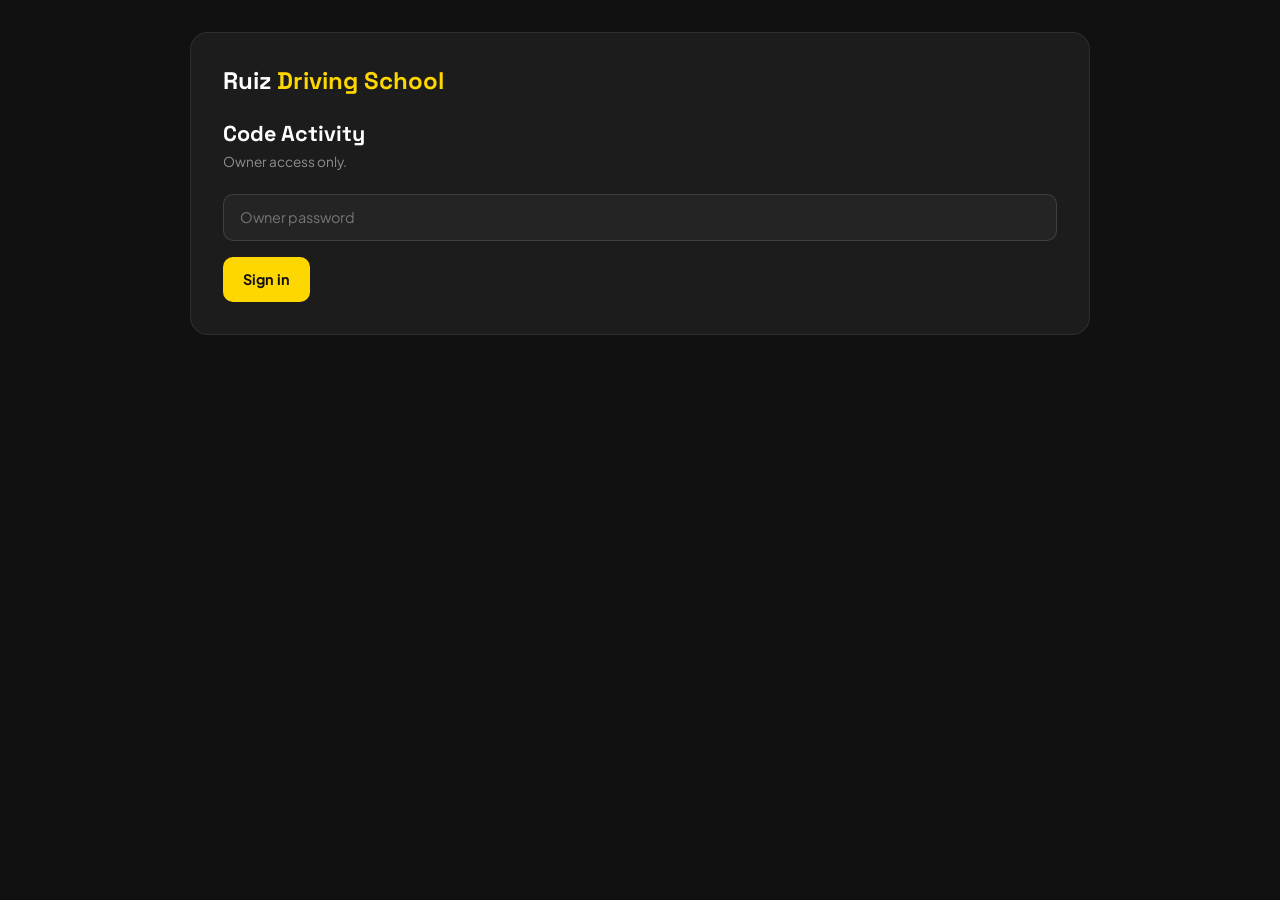
==== admin.html @ adab2044 "Replace the shared password with per-instructor codes checked server side The old gate could not do " ====
<!DOCTYPE html>
<html lang="en">
<head>
    <meta charset="UTF-8" />
    <meta name="viewport" content="width=device-width, initial-scale=1.0" />
    <meta name="robots" content="noindex, nofollow" />
    <title>Code Activity &middot; Ruiz Driving School</title>
    <link rel="preconnect" href="https://fonts.googleapis.com" />
    <link href="https://fonts.googleapis.com/css2?family=Plus+Jakarta+Sans:wght@400;500;600;700;800&family=Space+Grotesk:wght@700;800&display=swap" rel="stylesheet" />
    <style>
        :root {
            --yellow: #FFD700; --green: #22c55e; --red: #E31C25;
            --dark: #111111; --dark-2: #1c1c1c; --white: #ffffff;
            --radius: 10px; --radius-lg: 18px;
        }
        * { box-sizing: border-box; margin: 0; padding: 0; }
        body {
            background: var(--dark); color: var(--white); min-height: 100vh;
            font-family: 'Plus Jakarta Sans', -apple-system, sans-serif;
            padding: 2rem 1.25rem;
        }
        .wrap { max-width: 900px; margin: 0 auto; }
        .card {
            background: var(--dark-2); border: 1px solid rgba(255,255,255,0.08);
            border-radius: var(--radius-lg); padding: 2rem;
        }
        .brand { font-family: 'Space Grotesk', sans-serif; font-weight: 800; font-size: 1.5rem; }
        .brand span { color: var(--yellow); }
        h1 { font-family: 'Space Grotesk', sans-serif; font-size: 1.35rem; margin: 1.5rem 0 0.35rem; }
        .sub { color: rgba(255,255,255,0.5); font-size: 0.85rem; margin-bottom: 1.5rem; }
        input, select, button {
            font-family: inherit; font-size: 0.9rem;
        }
        input, select {
            width: 100%; padding: 0.85rem 1rem; border-radius: var(--radius);
            border: 1px solid rgba(255,255,255,0.12); background: rgba(255,255,255,0.04);
            color: var(--white);
        }
        select { width: auto; padding: 0.5rem 0.75rem; }
        button {
            padding: 0.85rem 1.25rem; border-radius: var(--radius); border: none;
            background: var(--yellow); color: var(--dark); font-weight: 700; cursor: pointer;
        }
        button.ghost {
            background: transparent; color: rgba(255,255,255,0.7);
            border: 1px solid rgba(255,255,255,0.15); font-weight: 600;
        }
        button:disabled { opacity: 0.55; cursor: default; }
        .row { display: flex; gap: 0.75rem; align-items: center; flex-wrap: wrap; }
        .err { color: #ff8b8b; font-size: 0.82rem; margin-top: 0.6rem; }
        .note {
            background: rgba(255,215,0,0.07); border: 1px solid rgba(255,215,0,0.25);
            border-radius: var(--radius); padding: 0.85rem 1rem; font-size: 0.85rem;
            color: rgba(255,255,255,0.8); margin-bottom: 1.25rem;
        }
        table { width: 100%; border-collapse: collapse; margin-top: 1rem; }
        th, td {
            text-align: left; padding: 0.75rem 0.6rem; font-size: 0.86rem;
            border-bottom: 1px solid rgba(255,255,255,0.07);
        }
        th {
            font-size: 0.7rem; text-transform: uppercase; letter-spacing: 1px;
            color: rgba(255,255,255,0.4); font-weight: 700;
        }
        td.num { font-variant-numeric: tabular-nums; }
        tr.flagged td { background: rgba(227,28,37,0.07); }
        .badge {
            display: inline-block; padding: 0.15rem 0.5rem; border-radius: 999px;
            font-size: 0.7rem; font-weight: 700; margin-left: 0.4rem;
        }
        .badge.warn { background: rgba(227,28,37,0.2); color: #ff9b9b; }
        .places { color: rgba(255,255,255,0.45); font-size: 0.78rem; margin-top: 0.2rem; }
        .empty { color: rgba(255,255,255,0.45); font-size: 0.88rem; padding: 1.5rem 0; }
        h2 {
            font-size: 0.78rem; text-transform: uppercase; letter-spacing: 1.2px;
            color: rgba(255,255,255,0.45); margin: 2rem 0 0.25rem;
        }
        .foot { color: rgba(255,255,255,0.3); font-size: 0.75rem; margin-top: 2rem; }
        [hidden] { display: none !important; }
    </style>
</head>
<body>
<div class="wrap">

    <!-- Sign in -->
    <div id="screen-login" class="card">
        <div class="brand">Ruiz <span>Driving School</span></div>
        <h1>Code Activity</h1>
        <p class="sub">Owner access only.</p>
        <input type="password" id="pw" placeholder="Owner password" autocomplete="off" />
        <p id="login-err" class="err" hidden></p>
        <div class="row" style="margin-top:1rem">
            <button id="signin">Sign in</button>
        </div>
    </div>

    <!-- Dashboard -->
    <div id="screen-data" class="card" hidden>
        <div class="row" style="justify-content:space-between">
            <div>
                <div class="brand">Ruiz <span>Driving School</span></div>
                <h1 style="margin-bottom:0">Code Activity</h1>
            </div>
            <div class="row">
                <select id="days">
                    <option value="7">Last 7 days</option>
                    <option value="30" selected>Last 30 days</option>
                    <option value="90">Last 90 days</option>
                </select>
                <button class="ghost" id="refresh">Refresh</button>
            </div>
        </div>

        <div id="store-note" class="note" hidden></div>

        <h2>Instructors</h2>
        <div id="people-wrap"></div>

        <h2>Failed attempts</h2>
        <div id="fail-wrap"></div>

        <p class="foot" id="foot"></p>
    </div>

</div>

<script>
(function () {
    var $ = function (id) { return document.getElementById(id); };

    function fmtWhen(ts) {
        if (!ts) return '—';
        var d = new Date(ts), now = Date.now(), diff = now - ts;
        if (diff < 3600e3) return Math.max(1, Math.round(diff / 60e3)) + 'm ago';
        if (diff < 86400e3) return Math.round(diff / 3600e3) + 'h ago';
        if (diff < 7 * 86400e3) return Math.round(diff / 86400e3) + 'd ago';
        return d.toLocaleDateString();
    }

    function esc(s) {
        return String(s == null ? '' : s).replace(/[&<>"']/g, function (c) {
            return { '&': '&amp;', '<': '&lt;', '>': '&gt;', '"': '&quot;', "'": '&#39;' }[c];
        });
    }

    function renderPeople(people) {
        if (!people.length) {
            $('people-wrap').innerHTML = '<p class="empty">No logins recorded in this period.</p>';
            return;
        }
        var rows = people.map(function (p) {
            // `flagged` is decided server side, on distinct towns rather than
            // distinct IPs, so a home connection that rotates its address does
            // not look like a shared code.
            return '<tr class="' + (p.flagged ? 'flagged' : '') + '">' +
                '<td>' + esc(p.who) + (p.flagged ? '<span class="badge warn">check</span>' : '') + '</td>' +
                '<td class="num">' + p.logins + '</td>' +
                '<td class="num">' + p.townCount + '</td>' +
                '<td class="num">' + p.ipCount + '</td>' +
                '<td>' + esc(p.lastPlace || '—') + '<div class="places">' +
                    esc(p.locations.slice(0, 4).join(' · ')) +
                    (p.locations.length > 4 ? ' +' + (p.locations.length - 4) + ' more' : '') +
                '</div></td>' +
                '<td>' + fmtWhen(p.lastSeen) + '</td>' +
            '</tr>';
        }).join('');
        $('people-wrap').innerHTML =
            '<table><thead><tr><th>Instructor</th><th>Logins</th><th>Towns</th><th>Networks</th>' +
            '<th>Seen from</th><th>Last seen</th></tr></thead><tbody>' + rows + '</tbody></table>' +
            '<p class="places" style="margin-top:0.75rem">' +
            '&ldquo;Towns&rdquo; is how many different places a code was used from, and drives the ' +
            '<strong>check</strong> flag. &ldquo;Networks&rdquo; counts distinct connections &mdash; ' +
            'a high number in a single town is usually just a home connection changing address.</p>';
    }

    function renderFailures(fails) {
        if (!fails.length) {
            $('fail-wrap').innerHTML = '<p class="empty">No failed attempts.</p>';
            return;
        }
        var rows = fails.map(function (f) {
            var place = [f.city, f.region].filter(Boolean).join(' ') || f.country || 'unknown';
            return '<tr><td>' + esc(f.kind === 'dashboard' ? 'dashboard' : 'wrong code') + '</td>' +
                '<td>' + esc(place) + '</td><td>' + esc(f.ip || '—') + '</td>' +
                '<td>' + fmtWhen(f.ts) + '</td></tr>';
        }).join('');
        $('fail-wrap').innerHTML =
            '<table><thead><tr><th>Type</th><th>Place</th><th>IP</th><th>When</th></tr></thead><tbody>' +
            rows + '</tbody></table>';
    }

    async function load() {
        $('refresh').disabled = true;
        try {
            var res = await fetch('/api/admin-logs?days=' + $('days').value, { credentials: 'same-origin' });
            if (res.status === 401) { show('login'); $('login-err').textContent = 'Session expired. Sign in again.'; $('login-err').hidden = false; return; }
            if (!res.ok) throw new Error('load failed');
            var data = await res.json();

            if (data.configured === false) {
                $('store-note').textContent = data.note || 'Log store not configured.';
                $('store-note').hidden = false;
            } else {
                $('store-note').hidden = true;
            }
            renderPeople(data.people || []);
            renderFailures(data.failures || []);
            $('foot').textContent = 'Logins are recorded with an approximate location, kept for ' +
                (data.retentionDays || 90) + ' days, then deleted automatically. ' +
                'Location comes from the network address and is often only accurate to the nearest city.';
        } catch (e) {
            $('people-wrap').innerHTML = '<p class="empty">Could not load activity. Try refreshing.</p>';
        } finally {
            $('refresh').disabled = false;
        }
    }

    function show(which) {
        $('screen-login').hidden = which !== 'login';
        $('screen-data').hidden = which !== 'data';
    }

    async function signin() {
        var btn = $('signin');
        btn.disabled = true;
        $('login-err').hidden = true;
        try {
            var res = await fetch('/api/admin-login', {
                method: 'POST',
                headers: { 'Content-Type': 'application/json' },
                credentials: 'same-origin',
                body: JSON.stringify({ password: $('pw').value })
            });
            if (res.status === 429) throw new Error('Too many attempts. Wait a few minutes.');
            if (res.status === 500) throw new Error('Server not configured yet.');
            if (!res.ok) throw new Error('Incorrect password.');
            $('pw').value = '';
            show('data');
            await load();
        } catch (e) {
            $('login-err').textContent = e.message || 'Sign in failed.';
            $('login-err').hidden = false;
        } finally {
            btn.disabled = false;
        }
    }

    $('signin').addEventListener('click', signin);
    $('pw').addEventListener('keydown', function (e) { if (e.key === 'Enter') signin(); });
    $('refresh').addEventListener('click', load);
    $('days').addEventListener('change', load);

    // Already signed in from earlier in the day? Skip the password screen.
    fetch('/api/admin-logs?days=30', { credentials: 'same-origin' }).then(function (r) {
        if (r.ok) { show('data'); load(); }
    }).catch(function () {});
})();
</script>
</body>
</html>
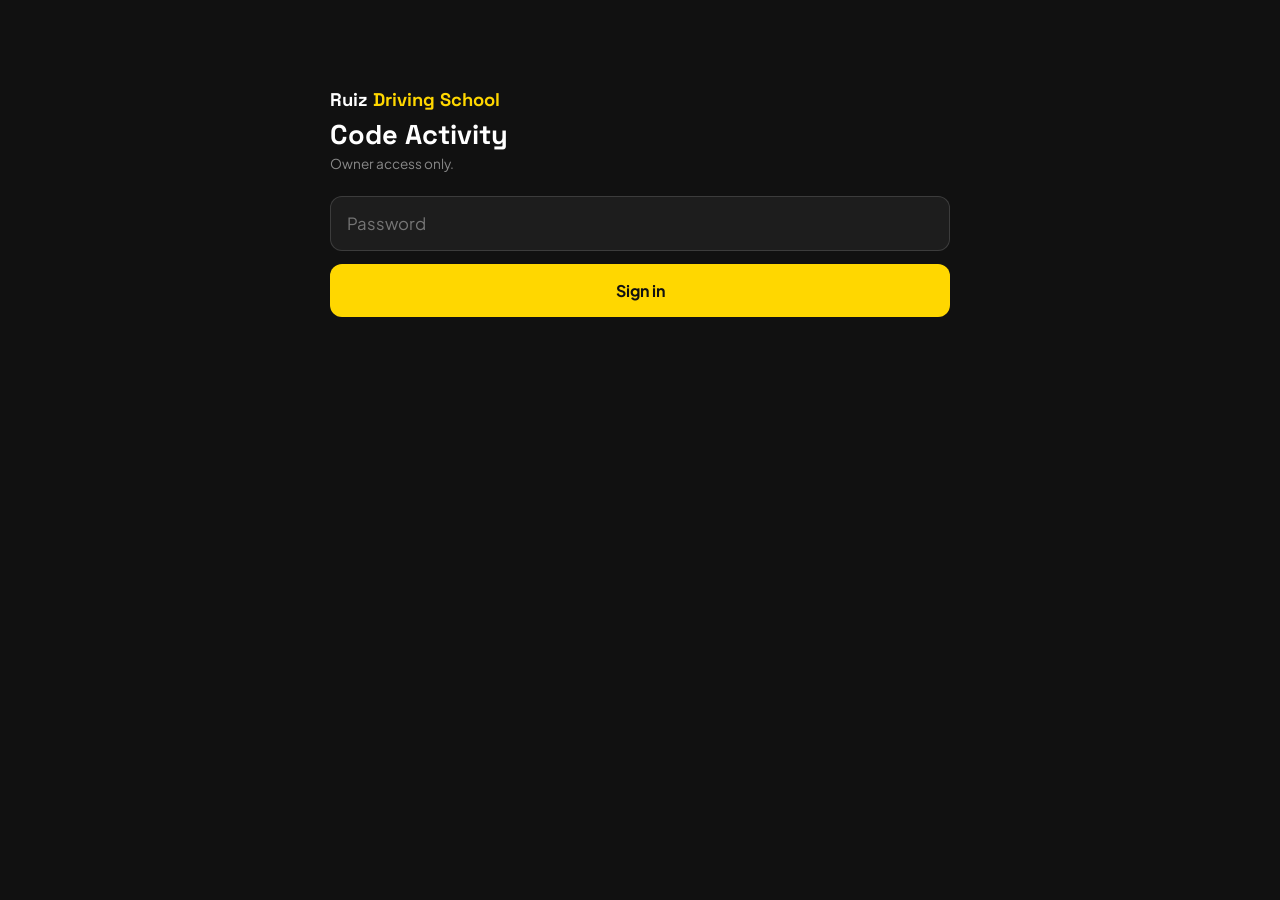
==== commit 7689b145: "Simplify the dashboard and lay it out for a phone Julio uses this on a phone, and the table did not " ====
--- a/admin.html
+++ b/admin.html
@@ -2,123 +2,131 @@
 <html lang="en">
 <head>
     <meta charset="UTF-8" />
-    <meta name="viewport" content="width=device-width, initial-scale=1.0" />
+    <meta name="viewport" content="width=device-width, initial-scale=1.0, viewport-fit=cover" />
     <meta name="robots" content="noindex, nofollow" />
-    <title>Code Activity &middot; Ruiz Driving School</title>
+    <meta name="theme-color" content="#111111" />
+    <meta name="apple-mobile-web-app-capable" content="yes" />
+    <title>Code Activity</title>
     <link rel="preconnect" href="https://fonts.googleapis.com" />
     <link href="https://fonts.googleapis.com/css2?family=Plus+Jakarta+Sans:wght@400;500;600;700;800&family=Space+Grotesk:wght@700;800&display=swap" rel="stylesheet" />
     <style>
         :root {
-            --yellow: #FFD700; --green: #22c55e; --red: #E31C25;
-            --dark: #111111; --dark-2: #1c1c1c; --white: #ffffff;
-            --radius: 10px; --radius-lg: 18px;
-        }
-        * { box-sizing: border-box; margin: 0; padding: 0; }
+            --yellow: #FFD700; --red: #E31C25;
+            --dark: #111111; --card: #1c1c1c; --white: #ffffff;
+            --line: rgba(255,255,255,0.09);
+            --dim: rgba(255,255,255,0.5);
+            --dimmer: rgba(255,255,255,0.35);
+        }
+        * { box-sizing: border-box; margin: 0; padding: 0; -webkit-tap-highlight-color: transparent; }
+        html { -webkit-text-size-adjust: 100%; }
         body {
-            background: var(--dark); color: var(--white); min-height: 100vh;
+            background: var(--dark); color: var(--white);
             font-family: 'Plus Jakarta Sans', -apple-system, sans-serif;
-            padding: 2rem 1.25rem;
-        }
-        .wrap { max-width: 900px; margin: 0 auto; }
+            padding: env(safe-area-inset-top) 1rem calc(2rem + env(safe-area-inset-bottom));
+            padding-top: 1.5rem;
+            min-height: 100vh;
+        }
+        .wrap { max-width: 620px; margin: 0 auto; }
+
+        .brand { font-family: 'Space Grotesk', sans-serif; font-weight: 800; font-size: 1.15rem; }
+        .brand span { color: var(--yellow); }
+        h1 { font-family: 'Space Grotesk', sans-serif; font-size: 1.5rem; margin-top: 0.35rem; }
+        .sub { color: var(--dim); font-size: 0.85rem; margin-top: 0.2rem; }
+
+        /* ---- sign in ---- */
+        #screen-login { margin-top: 2.5rem; }
+        input {
+            width: 100%; padding: 1rem; margin-top: 1.5rem;
+            font-family: inherit; font-size: 1.05rem;
+            border-radius: 12px; border: 1px solid rgba(255,255,255,0.14);
+            background: rgba(255,255,255,0.05); color: var(--white);
+        }
+        button {
+            font-family: inherit; font-size: 1rem; font-weight: 700;
+            border: none; border-radius: 12px; cursor: pointer;
+            background: var(--yellow); color: var(--dark);
+            padding: 1rem 1.25rem; width: 100%; margin-top: 0.85rem;
+        }
+        button:disabled { opacity: 0.5; }
+        .err { color: #ff8b8b; font-size: 0.88rem; margin-top: 0.8rem; }
+
+        /* ---- period switch ---- */
+        .head { display: flex; align-items: flex-end; justify-content: space-between; gap: 1rem; }
+        .period { display: flex; gap: 0.3rem; margin: 1.25rem 0 0.35rem; }
+        .period button {
+            width: auto; flex: 1; margin: 0; padding: 0.7rem 0.4rem;
+            font-size: 0.82rem; font-weight: 600;
+            background: rgba(255,255,255,0.05); color: rgba(255,255,255,0.6);
+            border: 1px solid var(--line);
+        }
+        .period button.on { background: var(--yellow); color: var(--dark); border-color: var(--yellow); }
+
+        /* ---- person cards ---- */
         .card {
-            background: var(--dark-2); border: 1px solid rgba(255,255,255,0.08);
-            border-radius: var(--radius-lg); padding: 2rem;
-        }
-        .brand { font-family: 'Space Grotesk', sans-serif; font-weight: 800; font-size: 1.5rem; }
-        .brand span { color: var(--yellow); }
-        h1 { font-family: 'Space Grotesk', sans-serif; font-size: 1.35rem; margin: 1.5rem 0 0.35rem; }
-        .sub { color: rgba(255,255,255,0.5); font-size: 0.85rem; margin-bottom: 1.5rem; }
-        input, select, button {
-            font-family: inherit; font-size: 0.9rem;
-        }
-        input, select {
-            width: 100%; padding: 0.85rem 1rem; border-radius: var(--radius);
-            border: 1px solid rgba(255,255,255,0.12); background: rgba(255,255,255,0.04);
-            color: var(--white);
-        }
-        select { width: auto; padding: 0.5rem 0.75rem; }
-        button {
-            padding: 0.85rem 1.25rem; border-radius: var(--radius); border: none;
-            background: var(--yellow); color: var(--dark); font-weight: 700; cursor: pointer;
-        }
-        button.ghost {
-            background: transparent; color: rgba(255,255,255,0.7);
-            border: 1px solid rgba(255,255,255,0.15); font-weight: 600;
-        }
-        button:disabled { opacity: 0.55; cursor: default; }
-        .row { display: flex; gap: 0.75rem; align-items: center; flex-wrap: wrap; }
-        .err { color: #ff8b8b; font-size: 0.82rem; margin-top: 0.6rem; }
+            background: var(--card); border: 1px solid var(--line);
+            border-left: 3px solid transparent;
+            border-radius: 14px; padding: 1rem 1.1rem; margin-top: 0.7rem;
+        }
+        .card.flag { border-left-color: var(--red); background: #231a1b; }
+        .row1 { display: flex; align-items: baseline; justify-content: space-between; gap: 0.75rem; }
+        .who { font-size: 1.15rem; font-weight: 700; }
+        .when { font-size: 1.15rem; font-weight: 700; white-space: nowrap; font-variant-numeric: tabular-nums; }
+        .row2 { display: flex; align-items: baseline; justify-content: space-between; gap: 0.75rem; margin-top: 0.15rem; }
+        .count { color: var(--dim); font-size: 0.85rem; }
+        .lbl { color: var(--dimmer); font-size: 0.72rem; text-transform: uppercase; letter-spacing: 0.8px; }
+        .places { color: var(--dim); font-size: 0.85rem; margin-top: 0.7rem; line-height: 1.45; }
+        .badge {
+            background: rgba(227,28,37,0.22); color: #ff9b9b;
+            font-size: 0.65rem; font-weight: 800; text-transform: uppercase;
+            letter-spacing: 0.8px; padding: 0.2rem 0.45rem; border-radius: 999px;
+            margin-left: 0.45rem; vertical-align: middle; white-space: nowrap;
+        }
+        .times { color: var(--dimmer); font-size: 0.8rem; margin-top: 0.35rem; }
+
+        .empty { color: var(--dim); font-size: 0.92rem; padding: 2rem 0; text-align: center; }
+        .foot { color: var(--dimmer); font-size: 0.72rem; margin-top: 1.5rem; line-height: 1.5; }
         .note {
-            background: rgba(255,215,0,0.07); border: 1px solid rgba(255,215,0,0.25);
-            border-radius: var(--radius); padding: 0.85rem 1rem; font-size: 0.85rem;
-            color: rgba(255,255,255,0.8); margin-bottom: 1.25rem;
-        }
-        table { width: 100%; border-collapse: collapse; margin-top: 1rem; }
-        th, td {
-            text-align: left; padding: 0.75rem 0.6rem; font-size: 0.86rem;
-            border-bottom: 1px solid rgba(255,255,255,0.07);
-        }
-        th {
-            font-size: 0.7rem; text-transform: uppercase; letter-spacing: 1px;
-            color: rgba(255,255,255,0.4); font-weight: 700;
-        }
-        td.num { font-variant-numeric: tabular-nums; }
-        tr.flagged td { background: rgba(227,28,37,0.07); }
-        .badge {
-            display: inline-block; padding: 0.15rem 0.5rem; border-radius: 999px;
-            font-size: 0.7rem; font-weight: 700; margin-left: 0.4rem;
-        }
-        .badge.warn { background: rgba(227,28,37,0.2); color: #ff9b9b; }
-        .places { color: rgba(255,255,255,0.45); font-size: 0.78rem; margin-top: 0.2rem; }
-        .empty { color: rgba(255,255,255,0.45); font-size: 0.88rem; padding: 1.5rem 0; }
-        h2 {
-            font-size: 0.78rem; text-transform: uppercase; letter-spacing: 1.2px;
-            color: rgba(255,255,255,0.45); margin: 2rem 0 0.25rem;
-        }
-        .foot { color: rgba(255,255,255,0.3); font-size: 0.75rem; margin-top: 2rem; }
+            background: rgba(255,215,0,0.08); border: 1px solid rgba(255,215,0,0.25);
+            border-radius: 12px; padding: 0.85rem 1rem; font-size: 0.85rem;
+            color: rgba(255,255,255,0.75); margin-top: 1rem;
+        }
         [hidden] { display: none !important; }
+
+        @media (min-width: 560px) {
+            body { padding-top: 3rem; }
+            h1 { font-size: 1.7rem; }
+        }
     </style>
 </head>
 <body>
 <div class="wrap">
 
-    <!-- Sign in -->
-    <div id="screen-login" class="card">
+    <div id="screen-login" hidden>
         <div class="brand">Ruiz <span>Driving School</span></div>
         <h1>Code Activity</h1>
         <p class="sub">Owner access only.</p>
-        <input type="password" id="pw" placeholder="Owner password" autocomplete="off" />
+        <input type="password" id="pw" placeholder="Password" autocomplete="current-password"
+               inputmode="text" autocapitalize="none" spellcheck="false" />
         <p id="login-err" class="err" hidden></p>
-        <div class="row" style="margin-top:1rem">
-            <button id="signin">Sign in</button>
-        </div>
+        <button id="signin">Sign in</button>
     </div>
 
-    <!-- Dashboard -->
-    <div id="screen-data" class="card" hidden>
-        <div class="row" style="justify-content:space-between">
+    <div id="screen-data" hidden>
+        <div class="head">
             <div>
                 <div class="brand">Ruiz <span>Driving School</span></div>
-                <h1 style="margin-bottom:0">Code Activity</h1>
-            </div>
-            <div class="row">
-                <select id="days">
-                    <option value="7">Last 7 days</option>
-                    <option value="30" selected>Last 30 days</option>
-                    <option value="90">Last 90 days</option>
-                </select>
-                <button class="ghost" id="refresh">Refresh</button>
+                <h1>Code Activity</h1>
             </div>
         </div>
 
-        <div id="store-note" class="note" hidden></div>
-
-        <h2>Instructors</h2>
-        <div id="people-wrap"></div>
-
-        <h2>Failed attempts</h2>
-        <div id="fail-wrap"></div>
-
+        <div class="period">
+            <button data-days="7">7 days</button>
+            <button data-days="30" class="on">30 days</button>
+            <button data-days="90">90 days</button>
+        </div>
+
+        <div id="note" class="note" hidden></div>
+        <div id="list"></div>
         <p class="foot" id="foot"></p>
     </div>
 
@@ -127,97 +135,85 @@
 <script>
 (function () {
     var $ = function (id) { return document.getElementById(id); };
-
-    function fmtWhen(ts) {
+    var CT = 'America/Chicago';
+    var days = 30;
+
+    // Chicago time everywhere, so it always matches the clock at the school.
+    function ctTime(ts) {
+        return new Intl.DateTimeFormat('en-US', {
+            timeZone: CT, hour: 'numeric', minute: '2-digit', hour12: true
+        }).format(new Date(ts)).replace(/\s?([AP])M/, function (_, p) { return p.toLowerCase() + 'm'; });
+    }
+    function ctDay(ts) {
+        return new Intl.DateTimeFormat('en-US', { timeZone: CT, month: 'short', day: 'numeric' })
+            .format(new Date(ts));
+    }
+    function stamp(ts) {
         if (!ts) return '—';
-        var d = new Date(ts), now = Date.now(), diff = now - ts;
-        if (diff < 3600e3) return Math.max(1, Math.round(diff / 60e3)) + 'm ago';
-        if (diff < 86400e3) return Math.round(diff / 3600e3) + 'h ago';
-        if (diff < 7 * 86400e3) return Math.round(diff / 86400e3) + 'd ago';
-        return d.toLocaleDateString();
-    }
-
+        var f = new Intl.DateTimeFormat('en-CA', { timeZone: CT, year: 'numeric', month: '2-digit', day: '2-digit' });
+        return f.format(new Date(ts)) === f.format(new Date()) ? ctTime(ts) : ctDay(ts) + ' ' + ctTime(ts);
+    }
     function esc(s) {
         return String(s == null ? '' : s).replace(/[&<>"']/g, function (c) {
             return { '&': '&amp;', '<': '&lt;', '>': '&gt;', '"': '&quot;', "'": '&#39;' }[c];
         });
     }
 
-    function renderPeople(people) {
+    function render(people) {
         if (!people.length) {
-            $('people-wrap').innerHTML = '<p class="empty">No logins recorded in this period.</p>';
+            $('list').innerHTML = '<p class="empty">No logins in this period.</p>';
             return;
         }
-        var rows = people.map(function (p) {
-            // `flagged` is decided server side, on distinct towns rather than
-            // distinct IPs, so a home connection that rotates its address does
-            // not look like a shared code.
-            return '<tr class="' + (p.flagged ? 'flagged' : '') + '">' +
-                '<td>' + esc(p.who) + (p.flagged ? '<span class="badge warn">check</span>' : '') + '</td>' +
-                '<td class="num">' + p.logins + '</td>' +
-                '<td class="num">' + p.townCount + '</td>' +
-                '<td class="num">' + p.ipCount + '</td>' +
-                '<td>' + esc(p.lastPlace || '—') + '<div class="places">' +
-                    esc(p.locations.slice(0, 4).join(' · ')) +
-                    (p.locations.length > 4 ? ' +' + (p.locations.length - 4) + ' more' : '') +
-                '</div></td>' +
-                '<td>' + fmtWhen(p.lastSeen) + '</td>' +
-            '</tr>';
+        $('list').innerHTML = people.map(function (p) {
+            var times = p.times || [];
+            var earlier = times.slice(1, 4).map(stamp).join('  ·  ');
+            var places = (p.locations || []).join('  ·  ') || '—';
+            return '<div class="card' + (p.flagged ? ' flag' : '') + '">' +
+                '<div class="row1">' +
+                    '<div class="who">' + esc(p.who) +
+                        (p.flagged ? '<span class="badge">check</span>' : '') + '</div>' +
+                    '<div class="when">' + (times.length ? stamp(times[0]) : '—') + '</div>' +
+                '</div>' +
+                '<div class="row2">' +
+                    '<div class="count">' + p.logins + (p.logins === 1 ? ' login' : ' logins') + '</div>' +
+                    '<div class="lbl">last used</div>' +
+                '</div>' +
+                (earlier ? '<div class="times">also ' + earlier + '</div>' : '') +
+                '<div class="places">' + esc(places) + '</div>' +
+            '</div>';
         }).join('');
-        $('people-wrap').innerHTML =
-            '<table><thead><tr><th>Instructor</th><th>Logins</th><th>Towns</th><th>Networks</th>' +
-            '<th>Seen from</th><th>Last seen</th></tr></thead><tbody>' + rows + '</tbody></table>' +
-            '<p class="places" style="margin-top:0.75rem">' +
-            '&ldquo;Towns&rdquo; is how many different places a code was used from, and drives the ' +
-            '<strong>check</strong> flag. &ldquo;Networks&rdquo; counts distinct connections &mdash; ' +
-            'a high number in a single town is usually just a home connection changing address.</p>';
-    }
-
-    function renderFailures(fails) {
-        if (!fails.length) {
-            $('fail-wrap').innerHTML = '<p class="empty">No failed attempts.</p>';
-            return;
-        }
-        var rows = fails.map(function (f) {
-            var place = [f.city, f.region].filter(Boolean).join(' ') || f.country || 'unknown';
-            return '<tr><td>' + esc(f.kind === 'dashboard' ? 'dashboard' : 'wrong code') + '</td>' +
-                '<td>' + esc(place) + '</td><td>' + esc(f.ip || '—') + '</td>' +
-                '<td>' + fmtWhen(f.ts) + '</td></tr>';
-        }).join('');
-        $('fail-wrap').innerHTML =
-            '<table><thead><tr><th>Type</th><th>Place</th><th>IP</th><th>When</th></tr></thead><tbody>' +
-            rows + '</tbody></table>';
-    }
-
-    async function load() {
-        $('refresh').disabled = true;
-        try {
-            var res = await fetch('/api/admin-logs?days=' + $('days').value, { credentials: 'same-origin' });
-            if (res.status === 401) { show('login'); $('login-err').textContent = 'Session expired. Sign in again.'; $('login-err').hidden = false; return; }
-            if (!res.ok) throw new Error('load failed');
-            var data = await res.json();
-
-            if (data.configured === false) {
-                $('store-note').textContent = data.note || 'Log store not configured.';
-                $('store-note').hidden = false;
-            } else {
-                $('store-note').hidden = true;
-            }
-            renderPeople(data.people || []);
-            renderFailures(data.failures || []);
-            $('foot').textContent = 'Logins are recorded with an approximate location, kept for ' +
-                (data.retentionDays || 90) + ' days, then deleted automatically. ' +
-                'Location comes from the network address and is often only accurate to the nearest city.';
-        } catch (e) {
-            $('people-wrap').innerHTML = '<p class="empty">Could not load activity. Try refreshing.</p>';
-        } finally {
-            $('refresh').disabled = false;
-        }
     }
 
     function show(which) {
         $('screen-login').hidden = which !== 'login';
         $('screen-data').hidden = which !== 'data';
+    }
+
+    async function load() {
+        try {
+            var res = await fetch('/api/admin-logs?days=' + days, { credentials: 'same-origin' });
+            if (res.status === 401) {
+                show('login');
+                $('login-err').textContent = 'Please sign in again.';
+                $('login-err').hidden = false;
+                return;
+            }
+            if (!res.ok) throw new Error('load failed');
+            var d = await res.json();
+
+            if (d.configured === false) {
+                $('note').textContent = d.note || 'Nothing is being recorded yet.';
+                $('note').hidden = false;
+            } else {
+                $('note').hidden = true;
+            }
+            render(d.people || []);
+            $('foot').textContent = 'A red mark means one code was used in three or more different ' +
+                'towns, which can mean it has been shared. Times are Chicago time. ' +
+                'Records are kept for ' + (d.retentionDays || 90) + ' days.';
+        } catch (e) {
+            $('list').innerHTML = '<p class="empty">Could not load. Pull down to refresh.</p>';
+        }
     }
 
     async function signin() {
@@ -231,9 +227,9 @@
                 credentials: 'same-origin',
                 body: JSON.stringify({ password: $('pw').value })
             });
-            if (res.status === 429) throw new Error('Too many attempts. Wait a few minutes.');
-            if (res.status === 500) throw new Error('Server not configured yet.');
-            if (!res.ok) throw new Error('Incorrect password.');
+            if (res.status === 429) throw new Error('Too many tries. Wait a few minutes.');
+            if (res.status === 500) throw new Error('Not set up yet.');
+            if (!res.ok) throw new Error('Wrong password.');
             $('pw').value = '';
             show('data');
             await load();
@@ -247,13 +243,22 @@
 
     $('signin').addEventListener('click', signin);
     $('pw').addEventListener('keydown', function (e) { if (e.key === 'Enter') signin(); });
-    $('refresh').addEventListener('click', load);
-    $('days').addEventListener('change', load);
-
-    // Already signed in from earlier in the day? Skip the password screen.
-    fetch('/api/admin-logs?days=30', { credentials: 'same-origin' }).then(function (r) {
-        if (r.ok) { show('data'); load(); }
-    }).catch(function () {});
+
+    document.querySelectorAll('.period button').forEach(function (b) {
+        b.addEventListener('click', function () {
+            document.querySelectorAll('.period button').forEach(function (x) { x.classList.remove('on'); });
+            b.classList.add('on');
+            days = +b.dataset.days;
+            load();
+        });
+    });
+
+    // Still signed in from earlier? Go straight to the data.
+    fetch('/api/admin-logs?days=30', { credentials: 'same-origin' })
+        .then(function (r) {
+            if (r.ok) { show('data'); load(); } else { show('login'); }
+        })
+        .catch(function () { show('login'); });
 })();
 </script>
 </body>
